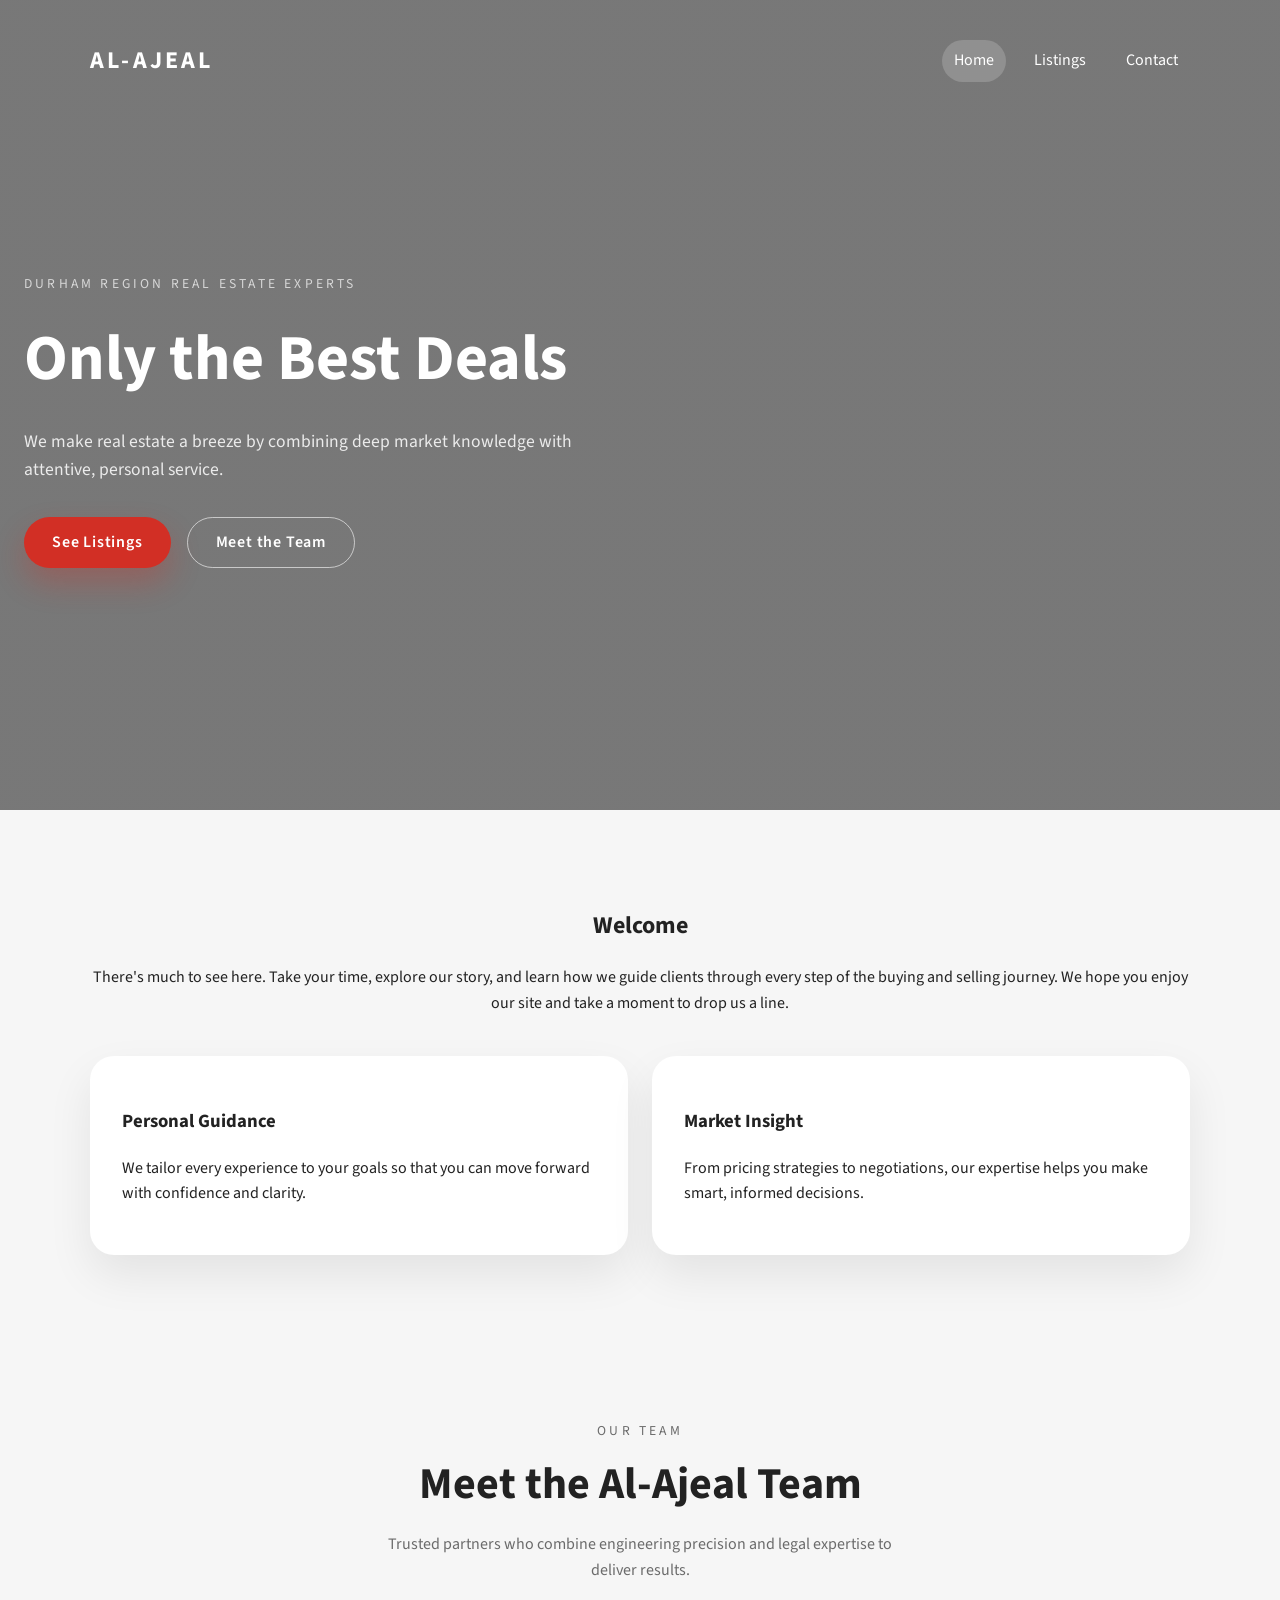
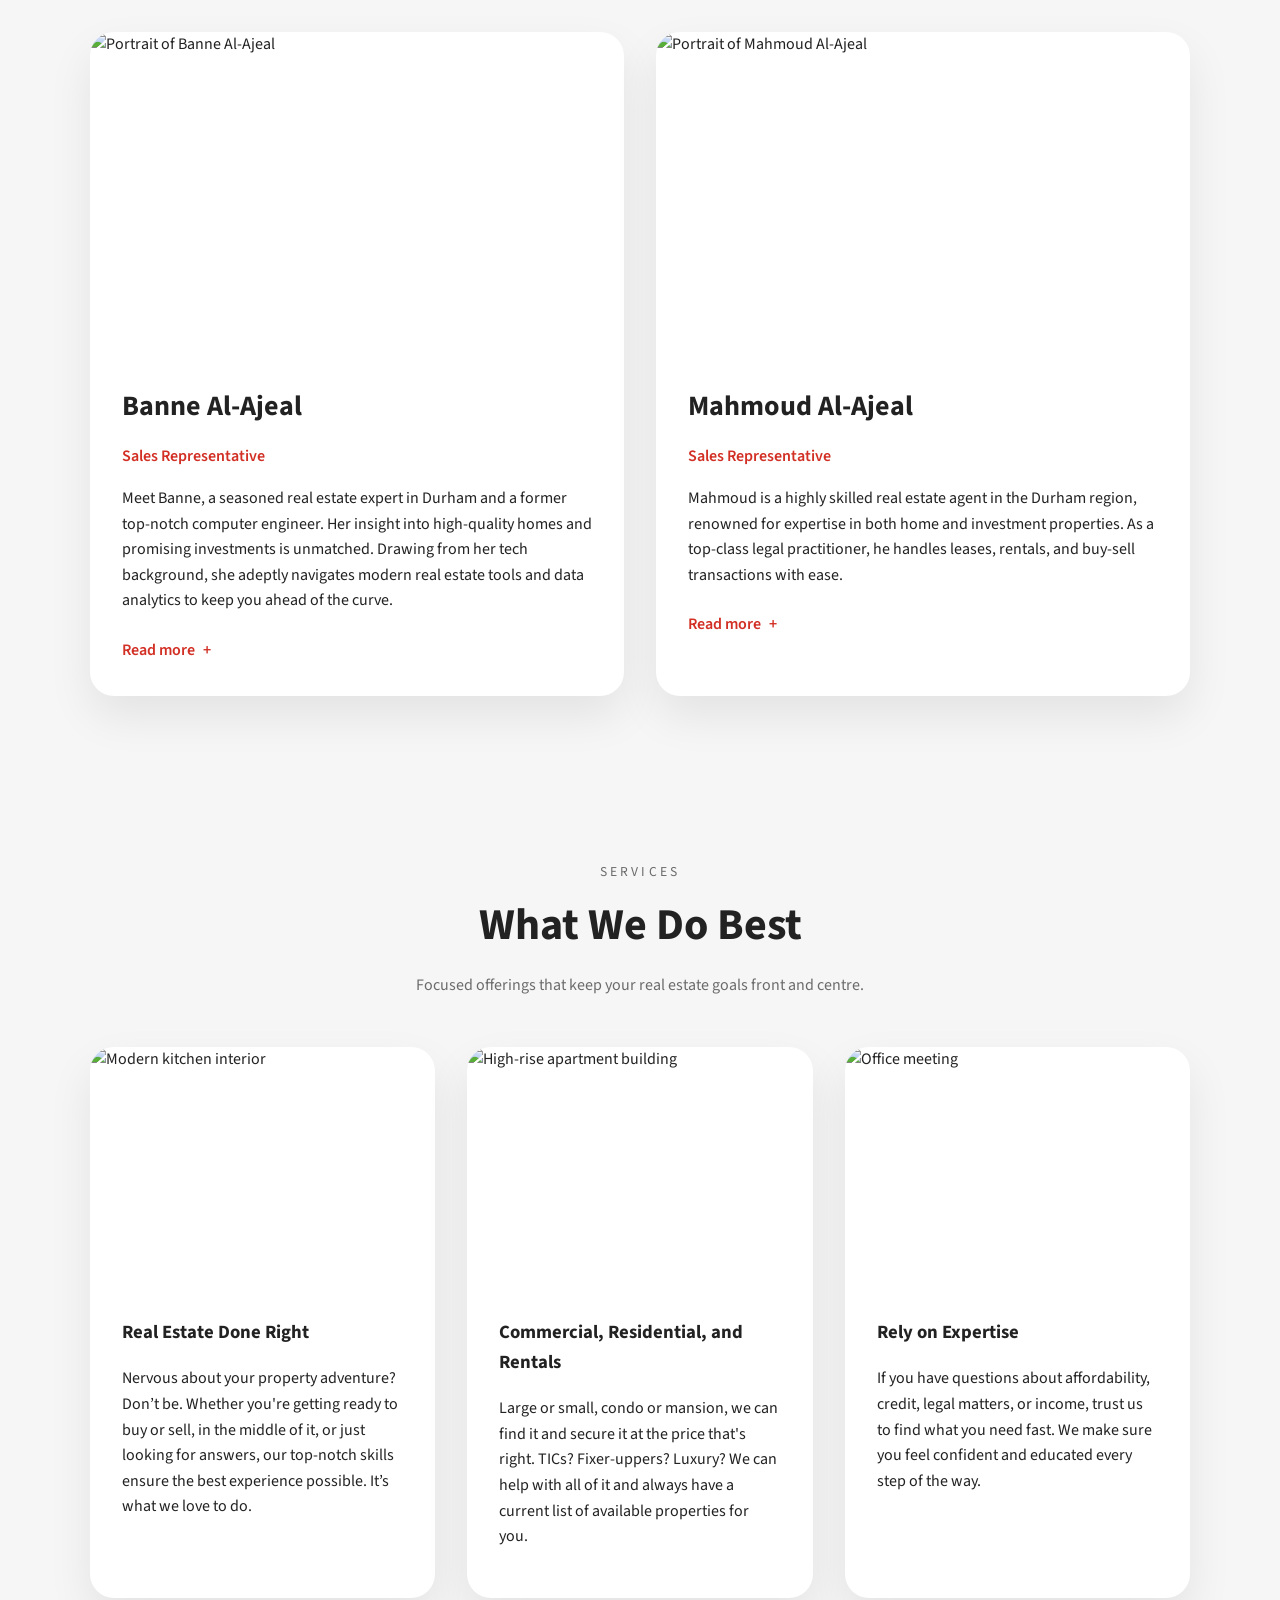
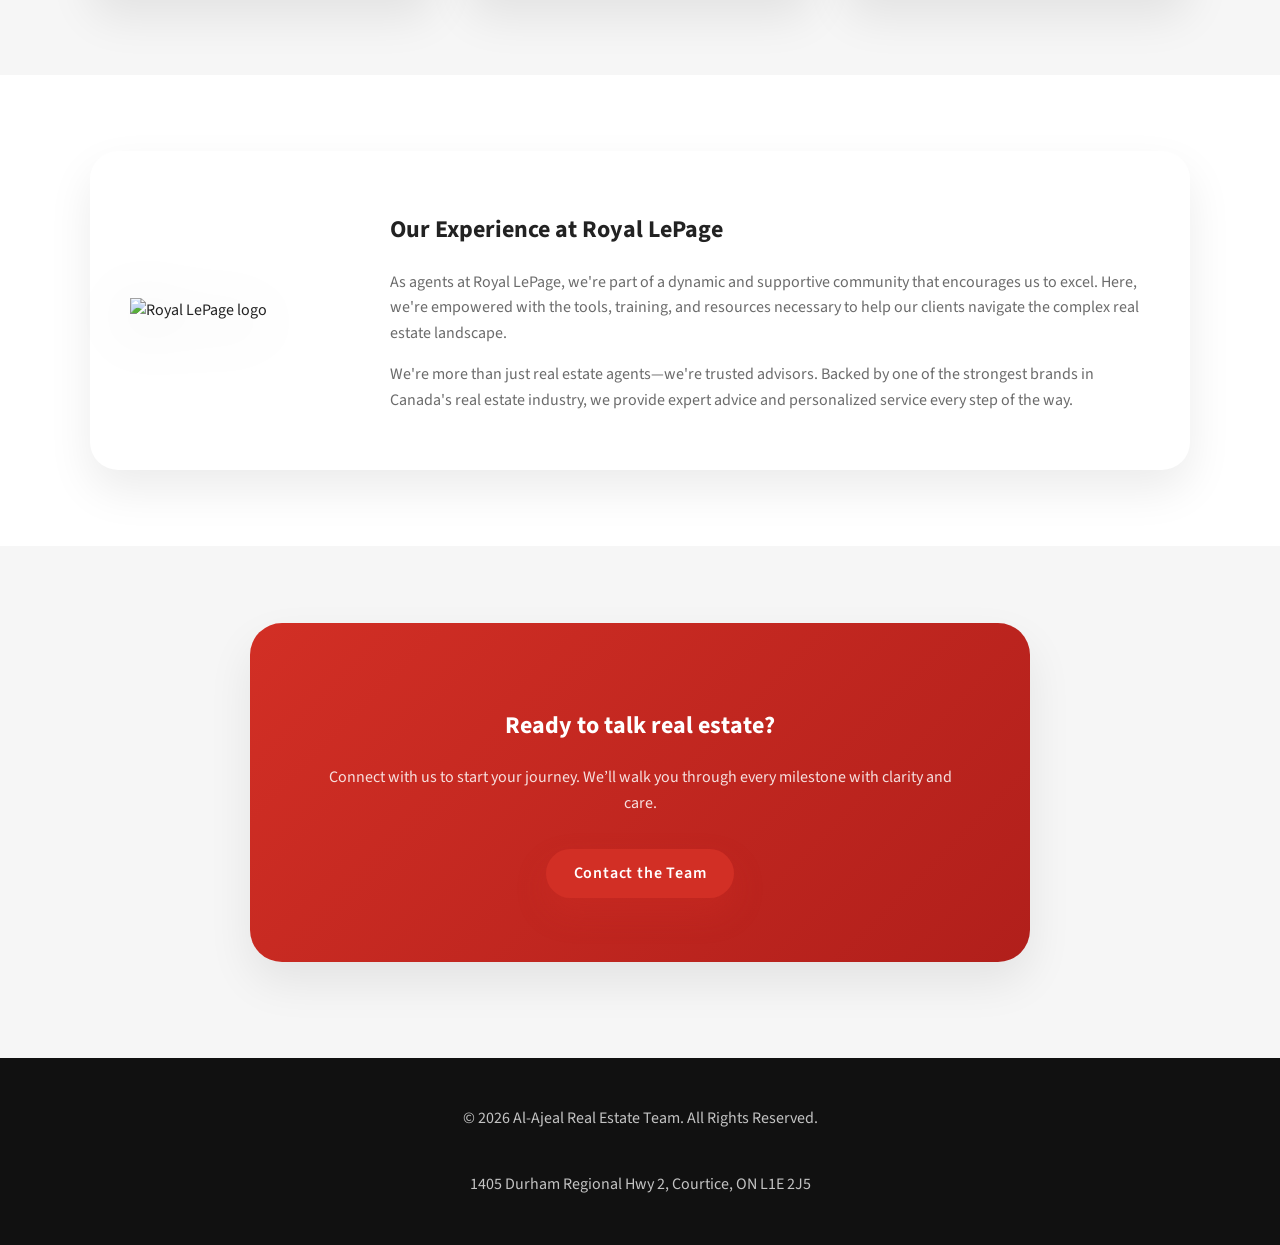
==== index.html @ fb4b9413 "Redesign site with modern responsive layout" ====
<!DOCTYPE html>
<html lang="en">
<head>
    <meta charset="utf-8">
    <title>Al-Ajeal Real Estate Team</title>
    <meta name="viewport" content="width=device-width, initial-scale=1">
    <meta name="description" content="Al-Ajeal Real Estate Team – delivering expert guidance for buyers, sellers, and investors across Durham Region.">
    <link rel="icon" href="dd.png">
    <link rel="preconnect" href="https://fonts.googleapis.com">
    <link rel="preconnect" href="https://fonts.gstatic.com" crossorigin>
    <link href="https://fonts.googleapis.com/css2?family=Raleway:wght@300;600;700&family=Source+Sans+Pro:wght@300;400&display=swap" rel="stylesheet">
    <link rel="stylesheet" href="style.css">
</head>
<body class="home-page">
    <header class="hero">
        <nav class="site-nav" aria-label="Primary">
            <a class="nav-logo" href="index.html">Al-Ajeal</a>
            <button class="nav-toggle" type="button" aria-expanded="false" aria-controls="primary-navigation">
                <span class="nav-toggle-line"></span>
                <span class="nav-toggle-line"></span>
                <span class="nav-toggle-line"></span>
                <span class="sr-only">Toggle navigation</span>
            </button>
            <div class="nav-links" id="primary-navigation">
                <a class="nav-link is-active" href="#welcome">Home</a>
                <a class="nav-link" href="listings.html">Listings</a>
                <a class="nav-link" href="contact.html">Contact</a>
            </div>
        </nav>

        <div class="hero-content reveal">
            <p class="eyebrow">Durham Region Real Estate Experts</p>
            <h1>Only the Best Deals</h1>
            <p class="lead">We make real estate a breeze by combining deep market knowledge with attentive, personal service.</p>
            <div class="hero-actions">
                <a class="btn btn-primary" href="listings.html">See Listings</a>
                <a class="btn btn-outline" href="#team">Meet the Team</a>
            </div>
        </div>
    </header>

    <main>
        <section class="section section-intro" id="welcome">
            <div class="section-content reveal">
                <h2>Welcome</h2>
                <p>There's much to see here. Take your time, explore our story, and learn how we guide clients through every step of the buying and selling journey. We hope you enjoy our site and take a moment to drop us a line.</p>
            </div>
            <div class="section-grid reveal">
                <article class="highlight-card">
                    <h3>Personal Guidance</h3>
                    <p>We tailor every experience to your goals so that you can move forward with confidence and clarity.</p>
                </article>
                <article class="highlight-card">
                    <h3>Market Insight</h3>
                    <p>From pricing strategies to negotiations, our expertise helps you make smart, informed decisions.</p>
                </article>
            </div>
        </section>

        <section class="section section-team" id="team">
            <div class="section-header reveal">
                <p class="eyebrow">Our Team</p>
                <h2>Meet the Al-Ajeal Team</h2>
                <p>Trusted partners who combine engineering precision and legal expertise to deliver results.</p>
            </div>
            <div class="card-grid">
                <article class="agent-card reveal">
                    <img src="b.jpg" alt="Portrait of Banne Al-Ajeal" loading="lazy">
                    <div class="agent-details">
                        <h3>Banne Al-Ajeal</h3>
                        <p class="role">Sales Representative</p>
                        <p>Meet Banne, a seasoned real estate expert in Durham and a former top-notch computer engineer. Her insight into high-quality homes and promising investments is unmatched. Drawing from her tech background, she adeptly navigates modern real estate tools and data analytics to keep you ahead of the curve.</p>
                        <details>
                            <summary>Read more</summary>
                            <p>Whether you're a first-time buyer or experienced investor, rely on Banne's exceptional commitment and attention to detail for a seamless property transaction in Durham.</p>
                        </details>
                    </div>
                </article>

                <article class="agent-card reveal">
                    <img src="IMG_1875.jpeg" alt="Portrait of Mahmoud Al-Ajeal" loading="lazy">
                    <div class="agent-details">
                        <h3>Mahmoud Al-Ajeal</h3>
                        <p class="role">Sales Representative</p>
                        <p>Mahmoud is a highly skilled real estate agent in the Durham region, renowned for expertise in both home and investment properties. As a top-class legal practitioner, he handles leases, rentals, and buy-sell transactions with ease.</p>
                        <details>
                            <summary>Read more</summary>
                            <p>His in-depth knowledge of property laws and dedication to clients make him an invaluable asset. Count on Mahmoud to guide you confidently through every step of your real estate journey.</p>
                        </details>
                    </div>
                </article>
            </div>
        </section>

        <section class="section section-services" id="services">
            <div class="section-header reveal">
                <p class="eyebrow">Services</p>
                <h2>What We Do Best</h2>
                <p>Focused offerings that keep your real estate goals front and centre.</p>
            </div>
            <div class="card-grid service-grid">
                <article class="service-card reveal">
                    <img src="kit.jpg" alt="Modern kitchen interior" loading="lazy">
                    <div class="service-content">
                        <h3>Real Estate Done Right</h3>
                        <p>Nervous about your property adventure? Don’t be. Whether you're getting ready to buy or sell, in the middle of it, or just looking for answers, our top-notch skills ensure the best experience possible. It’s what we love to do.</p>
                    </div>
                </article>
                <article class="service-card reveal">
                    <img src="ap.jpg" alt="High-rise apartment building" loading="lazy">
                    <div class="service-content">
                        <h3>Commercial, Residential, and Rentals</h3>
                        <p>Large or small, condo or mansion, we can find it and secure it at the price that's right. TICs? Fixer-uppers? Luxury? We can help with all of it and always have a current list of available properties for you.</p>
                    </div>
                </article>
                <article class="service-card reveal">
                    <img src="of.jpg" alt="Office meeting" loading="lazy">
                    <div class="service-content">
                        <h3>Rely on Expertise</h3>
                        <p>If you have questions about affordability, credit, legal matters, or income, trust us to find what you need fast. We make sure you feel confident and educated every step of the way.</p>
                    </div>
                </article>
            </div>
        </section>

        <section class="section section-royal">
            <div class="royal-wrapper reveal">
                <img src="rl.png" alt="Royal LePage logo" class="royal-logo" loading="lazy">
                <div class="royal-copy">
                    <h2>Our Experience at Royal LePage</h2>
                    <p>As agents at Royal LePage, we're part of a dynamic and supportive community that encourages us to excel. Here, we're empowered with the tools, training, and resources necessary to help our clients navigate the complex real estate landscape.</p>
                    <p>We're more than just real estate agents—we're trusted advisors. Backed by one of the strongest brands in Canada's real estate industry, we provide expert advice and personalized service every step of the way.</p>
                </div>
            </div>
        </section>

        <section class="section section-cta">
            <div class="cta-card reveal">
                <h2>Ready to talk real estate?</h2>
                <p>Connect with us to start your journey. We’ll walk you through every milestone with clarity and care.</p>
                <a class="btn btn-primary" href="contact.html">Contact the Team</a>
            </div>
        </section>
    </main>

    <footer class="site-footer">
        <div class="footer-content">
            <p>&copy; <span id="year"></span> Al-Ajeal Real Estate Team. All Rights Reserved.</p>
            <p>1405 Durham Regional Hwy 2, Courtice, ON L1E 2J5</p>
        </div>
    </footer>

    <script>
        const navToggle = document.querySelector('.nav-toggle');
        const navLinks = document.querySelector('.nav-links');

        navToggle.addEventListener('click', () => {
            const expanded = navToggle.getAttribute('aria-expanded') === 'true' || false;
            navToggle.setAttribute('aria-expanded', !expanded);
            navLinks.classList.toggle('is-open');
        });

        const observer = new IntersectionObserver((entries) => {
            entries.forEach(entry => {
                if (entry.isIntersecting) {
                    entry.target.classList.add('reveal-visible');
                    observer.unobserve(entry.target);
                }
            });
        }, { threshold: 0.2 });

        document.querySelectorAll('.reveal').forEach((el) => observer.observe(el));

        document.getElementById('year').textContent = new Date().getFullYear();
    </script>
</body>
</html>
---- style.css ----
:root {
    --primary: #d22f25;
    --primary-dark: #b11f1b;
    --background: #f6f6f6;
    --surface: #ffffff;
    --text: #222222;
    --muted: #6b6b6b;
    --max-width: 1100px;
    --shadow-soft: 0 20px 45px rgba(0, 0, 0, 0.08);
}

* {
    box-sizing: border-box;
}

html {
    scroll-behavior: smooth;
}

body {
    margin: 0;
    font-family: 'Source Sans Pro', 'Raleway', sans-serif;
    color: var(--text);
    background: var(--background);
    line-height: 1.6;
}

img {
    max-width: 100%;
    display: block;
}

a {
    color: inherit;
    text-decoration: none;
}

a:focus-visible,
button:focus-visible {
    outline: 2px solid var(--primary);
    outline-offset: 4px;
}

.sr-only {
    position: absolute;
    width: 1px;
    height: 1px;
    padding: 0;
    margin: -1px;
    overflow: hidden;
    clip: rect(0, 0, 0, 0);
    white-space: nowrap;
    border: 0;
}

.hero {
    position: relative;
    min-height: 90vh;
    padding: 2.5rem 1.5rem 6rem;
    background: linear-gradient(rgba(16, 16, 16, 0.55), rgba(16, 16, 16, 0.55)), url('ven1.png') center/cover no-repeat;
    color: #ffffff;
    display: flex;
    flex-direction: column;
}

.site-nav {
    display: flex;
    align-items: center;
    justify-content: space-between;
    max-width: var(--max-width);
    width: 100%;
    margin: 0 auto 4rem;
    position: relative;
    z-index: 2;
}

.nav-logo {
    font-size: 1.5rem;
    font-weight: 700;
    letter-spacing: 0.2rem;
    text-transform: uppercase;
}

.nav-links {
    display: flex;
    gap: 1rem;
    align-items: center;
}

.nav-link {
    position: relative;
    padding: 0.5rem 0.75rem;
    border-radius: 999px;
    transition: color 0.3s ease, background-color 0.3s ease, transform 0.3s ease;
}

.nav-link:hover,
.nav-link:focus-visible {
    color: #ffffff;
    transform: translateY(-2px);
}

.nav-link.is-active,
.nav-link:active {
    background: rgba(255, 255, 255, 0.18);
    color: #ffffff;
}

.nav-toggle {
    display: none;
    flex-direction: column;
    justify-content: center;
    align-items: center;
    width: 44px;
    height: 44px;
    border-radius: 50%;
    background: rgba(255, 255, 255, 0.12);
    border: none;
    cursor: pointer;
    transition: background 0.3s ease;
}

.nav-toggle:hover {
    background: rgba(255, 255, 255, 0.2);
}

.nav-toggle-line {
    width: 18px;
    height: 2px;
    background: #ffffff;
    margin: 3px 0;
    transition: transform 0.3s ease, opacity 0.3s ease;
}

.hero-content {
    max-width: 600px;
    margin: auto 0;
    padding-bottom: 2rem;
}

.eyebrow {
    font-size: 0.85rem;
    letter-spacing: 0.2rem;
    text-transform: uppercase;
    color: rgba(255, 255, 255, 0.7);
}

.hero h1 {
    font-size: clamp(2.8rem, 6vw, 4rem);
    margin: 0.75rem 0;
    font-weight: 700;
}

.lead {
    font-size: 1.1rem;
    color: rgba(255, 255, 255, 0.85);
    margin-bottom: 2rem;
}

.hero-actions {
    display: flex;
    flex-wrap: wrap;
    gap: 1rem;
}

.btn {
    display: inline-flex;
    align-items: center;
    justify-content: center;
    padding: 0.75rem 1.75rem;
    border-radius: 999px;
    font-weight: 600;
    letter-spacing: 0.05rem;
    transition: transform 0.3s ease, box-shadow 0.3s ease, background 0.3s ease, color 0.3s ease;
}

.btn-primary {
    background: var(--primary);
    color: #ffffff;
    box-shadow: 0 15px 30px rgba(210, 47, 37, 0.3);
}

.btn-primary:hover,
.btn-primary:focus-visible {
    background: var(--primary-dark);
    transform: translateY(-2px);
}

.btn-outline {
    background: transparent;
    color: #ffffff;
    border: 1px solid rgba(255, 255, 255, 0.6);
}

.btn-outline:hover,
.btn-outline:focus-visible {
    background: rgba(255, 255, 255, 0.15);
}

main {
    position: relative;
    z-index: 2;
}

.section {
    padding: clamp(3rem, 6vw, 5rem) 1.5rem;
}

.section > * {
    max-width: var(--max-width);
    margin: 0 auto;
}

.section-header {
    text-align: center;
    margin-bottom: 3rem;
}

.section-header h2 {
    font-size: clamp(2rem, 4vw, 2.75rem);
    margin: 0.5rem 0 0;
}

.section-header p {
    color: var(--muted);
    max-width: 550px;
    margin: 0.75rem auto 0;
}

.section-content {
    text-align: center;
    margin-bottom: 2.5rem;
}

.section-grid {
    display: grid;
    gap: 1.5rem;
    max-width: var(--max-width);
}

.highlight-card {
    padding: 2rem;
    background: var(--surface);
    border-radius: 1.5rem;
    box-shadow: var(--shadow-soft);
    transition: transform 0.5s ease, box-shadow 0.5s ease;
}

.highlight-card:hover {
    transform: translateY(-6px);
    box-shadow: 0 25px 55px rgba(0, 0, 0, 0.12);
}

.card-grid {
    display: grid;
    gap: 2rem;
    max-width: var(--max-width);
}

.agent-card,
.service-card {
    background: var(--surface);
    border-radius: 1.5rem;
    overflow: hidden;
    box-shadow: var(--shadow-soft);
    transition: transform 0.5s ease, box-shadow 0.5s ease;
    display: flex;
    flex-direction: column;
}

.agent-card:hover,
.service-card:hover {
    transform: translateY(-8px);
    box-shadow: 0 30px 60px rgba(0, 0, 0, 0.14);
}

.agent-card img {
    width: 100%;
    height: 320px;
    object-fit: cover;
}

.agent-details {
    padding: 2rem;
}

.agent-details h3 {
    margin: 0 0 0.25rem;
    font-size: 1.75rem;
}

.role {
    color: var(--primary);
    font-weight: 600;
    margin-bottom: 1rem;
}

.agent-details details {
    margin-top: 1.5rem;
}

.agent-details summary {
    cursor: pointer;
    font-weight: 600;
    color: var(--primary);
    list-style: none;
    position: relative;
}

.agent-details summary::after {
    content: '+';
    margin-left: 0.5rem;
    transition: transform 0.3s ease;
}

.agent-details details[open] summary::after {
    transform: rotate(45deg);
}

.agent-details details p {
    margin-top: 1rem;
    color: var(--muted);
}

.service-card img {
    width: 100%;
    height: 220px;
    object-fit: cover;
}

.service-content {
    padding: 2rem;
}

.section-royal {
    background: #ffffff;
}

.royal-wrapper {
    display: grid;
    grid-template-columns: minmax(160px, 220px) 1fr;
    align-items: center;
    gap: 2.5rem;
    padding: 2.5rem;
    background: var(--surface);
    border-radius: 1.75rem;
    box-shadow: var(--shadow-soft);
}

.royal-logo {
    width: 100%;
    filter: drop-shadow(0 10px 30px rgba(0, 0, 0, 0.2));
}

.royal-copy p {
    color: var(--muted);
}

.section-cta {
    padding-bottom: clamp(4rem, 8vw, 6rem);
}

.cta-card {
    background: linear-gradient(135deg, var(--primary), var(--primary-dark));
    color: #ffffff;
    padding: clamp(3rem, 6vw, 4rem);
    border-radius: 2rem;
    text-align: center;
    box-shadow: var(--shadow-soft);
    max-width: 780px;
}

.cta-card p {
    margin-bottom: 2rem;
    color: rgba(255, 255, 255, 0.85);
}

.site-footer {
    background: #111111;
    color: rgba(255, 255, 255, 0.75);
    padding: 2rem 1.5rem;
    text-align: center;
}

.footer-content {
    max-width: var(--max-width);
    margin: 0 auto;
    display: grid;
    gap: 0.5rem;
}

.reveal {
    opacity: 0;
    transform: translateY(40px);
    transition: opacity 0.8s ease, transform 0.8s ease;
}

.reveal-visible {
    opacity: 1;
    transform: translateY(0);
}

@media (max-width: 900px) {
    .site-nav {
        margin-bottom: 2.5rem;
    }

    .nav-toggle {
        display: flex;
    }

    .nav-links {
        position: absolute;
        top: calc(100% + 1rem);
        right: 0;
        flex-direction: column;
        background: rgba(0, 0, 0, 0.85);
        padding: 1.5rem;
        border-radius: 1.25rem;
        box-shadow: 0 20px 40px rgba(0, 0, 0, 0.25);
        opacity: 0;
        pointer-events: none;
        transform: translateY(-10px);
        transition: opacity 0.3s ease, transform 0.3s ease;
    }

    .nav-links.is-open {
        opacity: 1;
        pointer-events: auto;
        transform: translateY(0);
    }

    .nav-link {
        width: 100%;
        text-align: center;
        padding: 0.75rem 1.5rem;
    }

    .card-grid {
        grid-template-columns: 1fr;
    }

    .section-grid {
        grid-template-columns: 1fr;
    }

    .royal-wrapper {
        grid-template-columns: 1fr;
        text-align: center;
    }

    .royal-logo {
        margin: 0 auto;
    }
}

@media (min-width: 901px) {
    .card-grid {
        grid-template-columns: repeat(2, minmax(0, 1fr));
    }

    .service-grid {
        grid-template-columns: repeat(3, minmax(0, 1fr));
    }

    .section-grid {
        grid-template-columns: repeat(2, minmax(0, 1fr));
    }
}

@media (prefers-reduced-motion: reduce) {
    *,
    *::before,
    *::after {
        animation-duration: 0.01ms !important;
        animation-iteration-count: 1 !important;
        transition-duration: 0.01ms !important;
        scroll-behavior: auto !important;
    }
}

/* Contact Page */
body.contact-page .hero,
body.listings-page .hero {
    min-height: 60vh;
    padding-bottom: 4rem;
}

body.contact-page main,
body.listings-page main {
    padding-top: 2rem;
}

.contact-layout {
    display: grid;
    gap: 2rem;
    max-width: var(--max-width);
}

.contact-cards {
    display: grid;
    gap: 1.5rem;
}

.contact-card {
    background: var(--surface);
    padding: 2rem;
    border-radius: 1.5rem;
    box-shadow: var(--shadow-soft);
    transition: transform 0.5s ease, box-shadow 0.5s ease;
}

.contact-card:hover {
    transform: translateY(-6px);
    box-shadow: 0 25px 55px rgba(0, 0, 0, 0.12);
}

.contact-card h3 {
    margin-top: 0;
    margin-bottom: 0.5rem;
}

.contact-card a {
    color: var(--primary);
    font-weight: 600;
}

.contact-card a:hover {
    text-decoration: underline;
}

.office-card {
    border: 1px solid rgba(0, 0, 0, 0.05);
}

.map-wrapper {
    border-radius: 1.5rem;
    overflow: hidden;
    box-shadow: var(--shadow-soft);
}

#map {
    width: 100%;
    height: 360px;
}

.contact-form {
    background: var(--surface);
    padding: 2rem;
    border-radius: 1.5rem;
    box-shadow: var(--shadow-soft);
    display: grid;
    gap: 1rem;
}

.contact-form h3 {
    margin: 0;
}

.contact-form label {
    font-weight: 600;
}

.contact-form input,
.contact-form textarea {
    width: 100%;
    padding: 0.85rem 1rem;
    border-radius: 0.85rem;
    border: 1px solid rgba(0, 0, 0, 0.12);
    font: inherit;
    transition: border 0.3s ease, box-shadow 0.3s ease;
}

.contact-form input:focus,
.contact-form textarea:focus {
    border-color: var(--primary);
    box-shadow: 0 0 0 4px rgba(210, 47, 37, 0.12);
    outline: none;
}

.contact-form textarea {
    min-height: 140px;
    resize: vertical;
}

.form-status {
    font-size: 0.95rem;
    color: var(--muted);
    min-height: 1.25rem;
}

.form-status.is-success {
    color: #1f7a3d;
}

.form-status.is-error {
    color: var(--primary-dark);
}

.listings-placeholder {
    max-width: 680px;
    margin: 0 auto;
    text-align: center;
    background: var(--surface);
    padding: 3rem;
    border-radius: 1.75rem;
    box-shadow: var(--shadow-soft);
}

.listings-placeholder p {
    color: var(--muted);
}

@media (min-width: 820px) {
    .contact-layout {
        grid-template-columns: 1.1fr 0.9fr;
    }

    .contact-cards {
        grid-template-columns: repeat(2, minmax(0, 1fr));
    }

    .contact-form {
        grid-column: 1 / -1;
    }
}
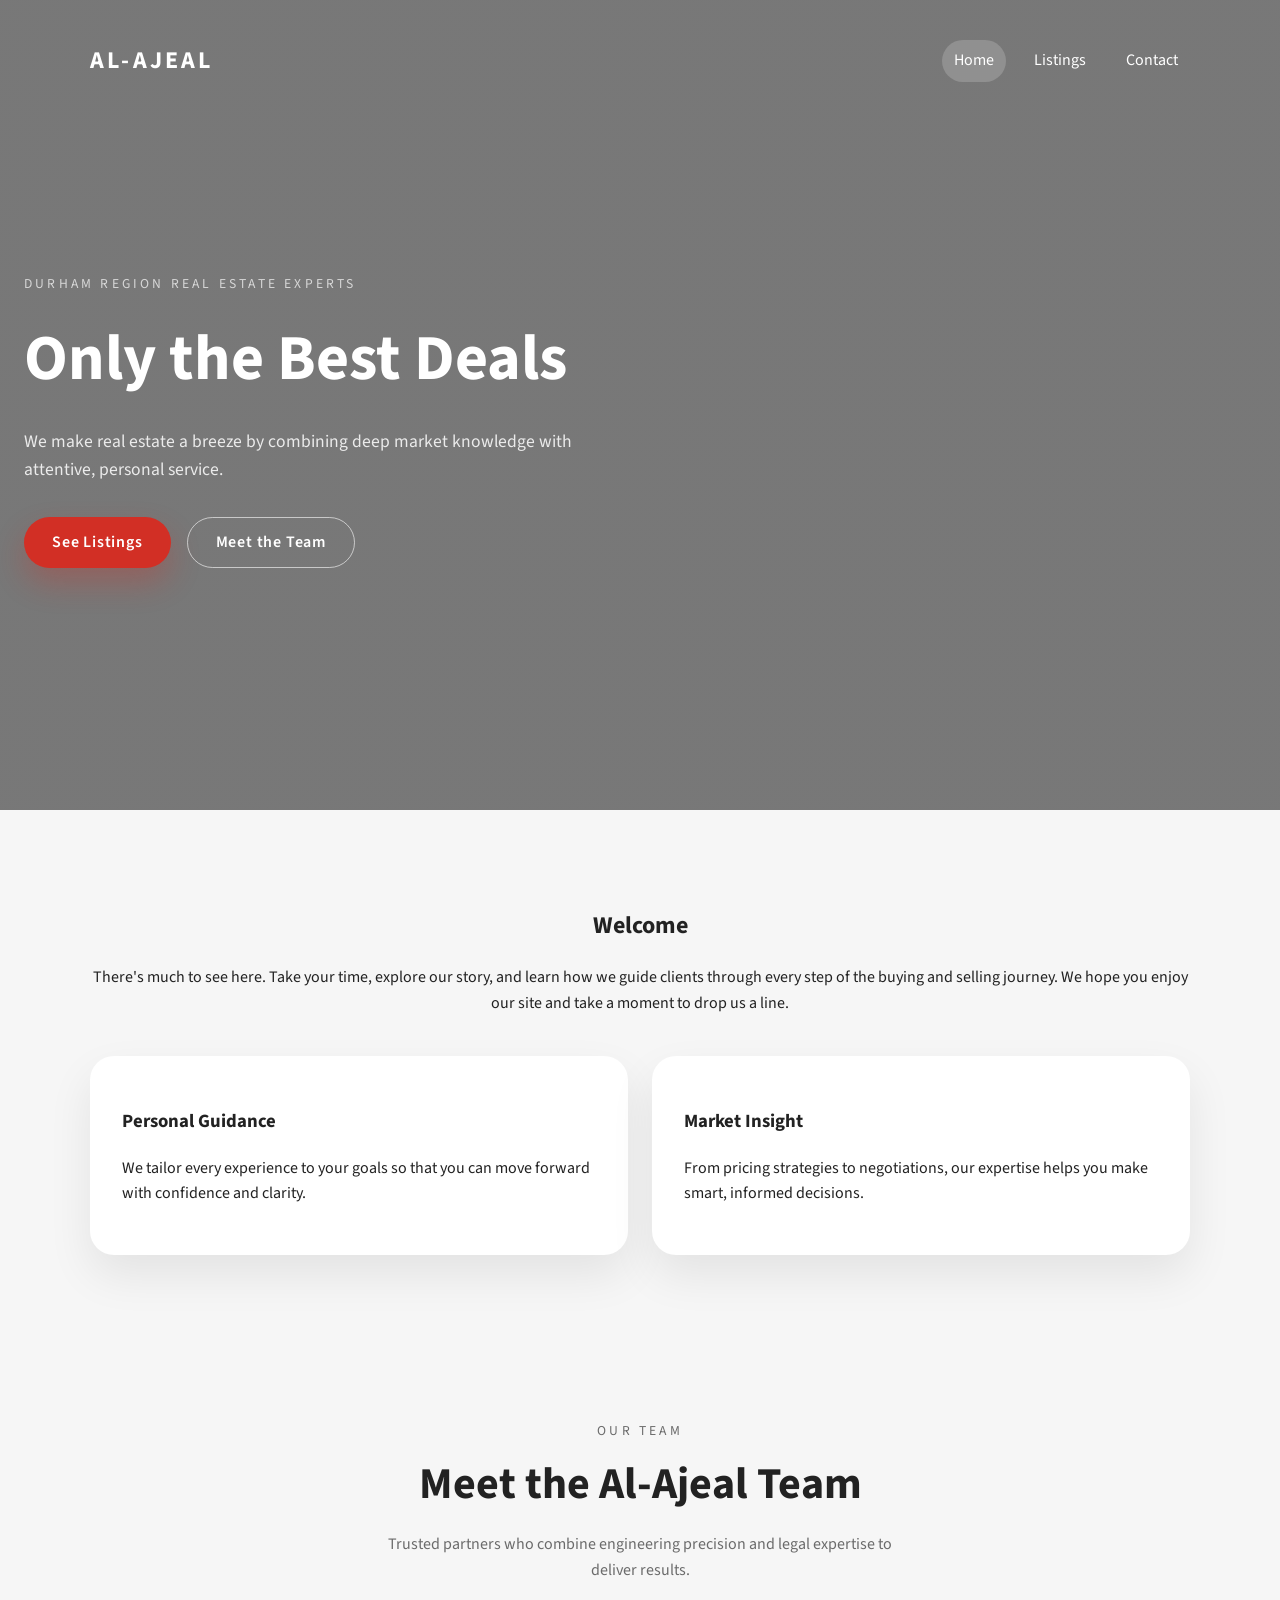
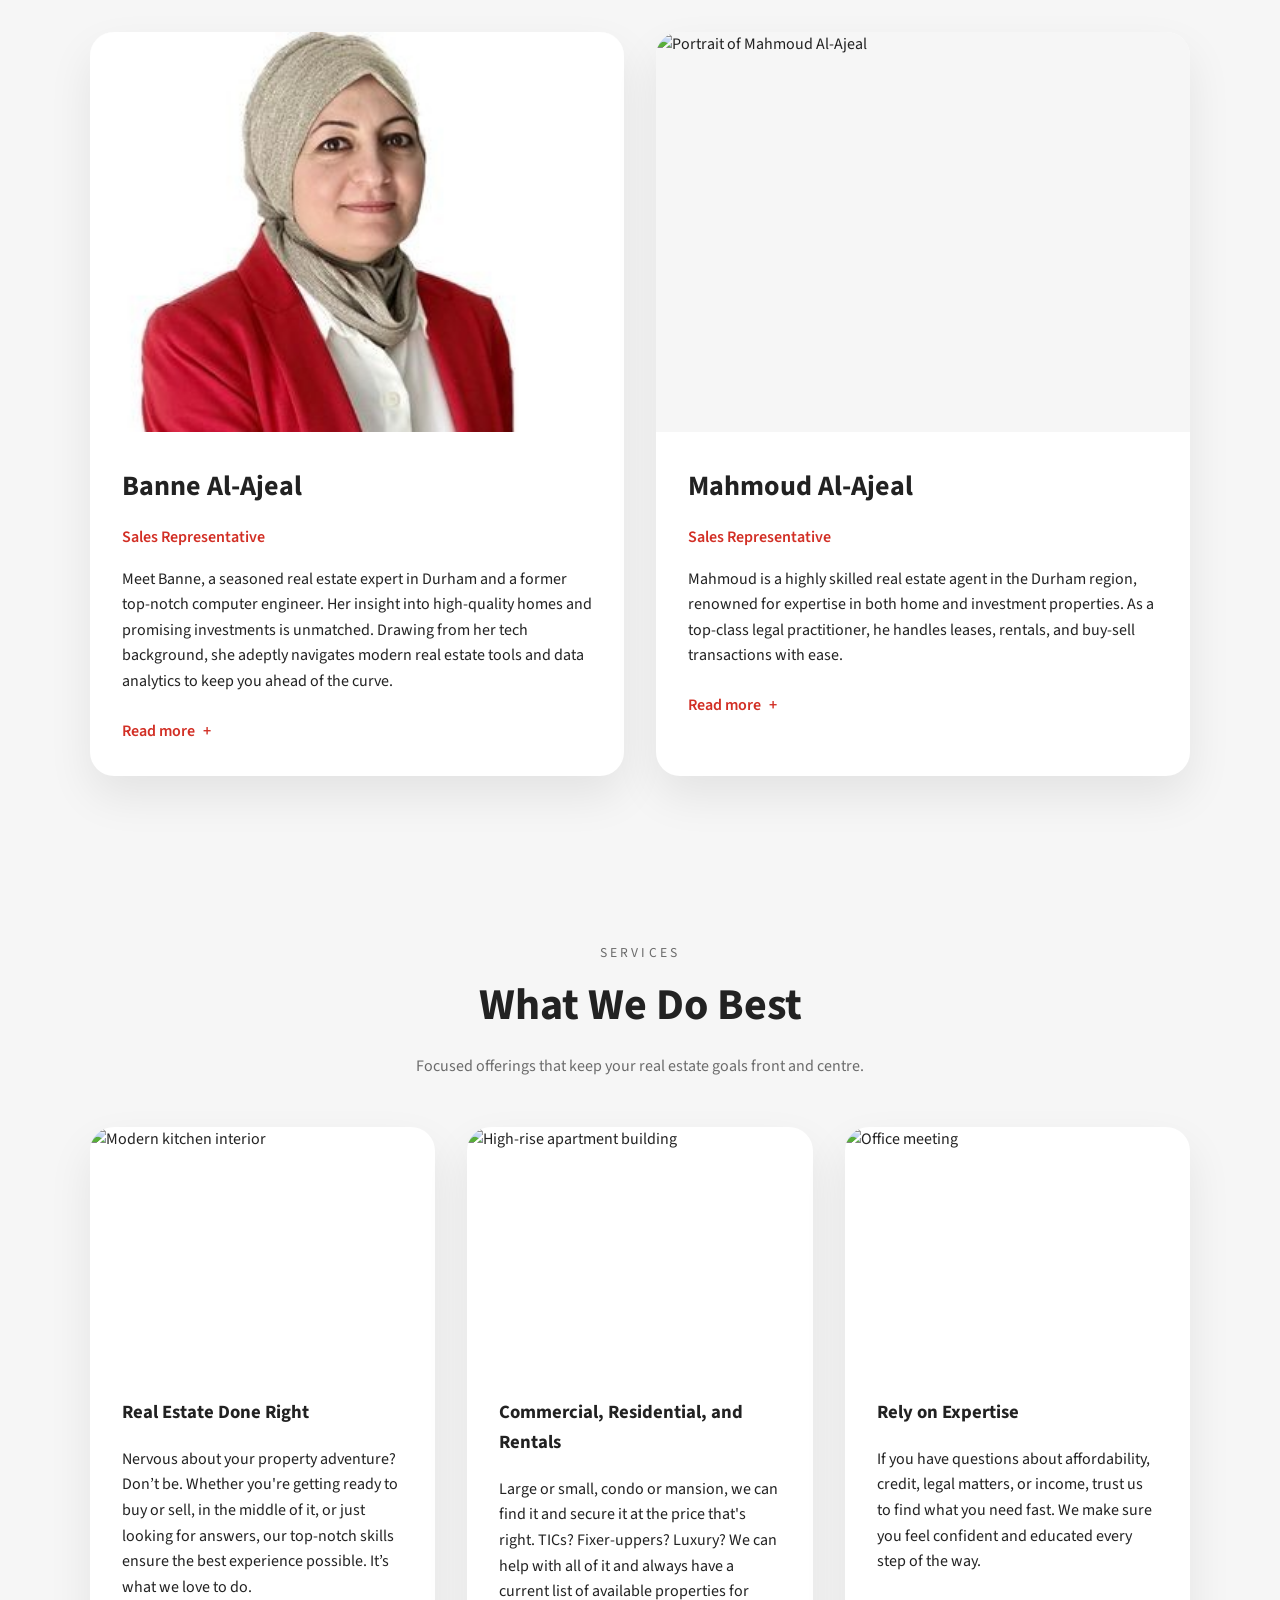
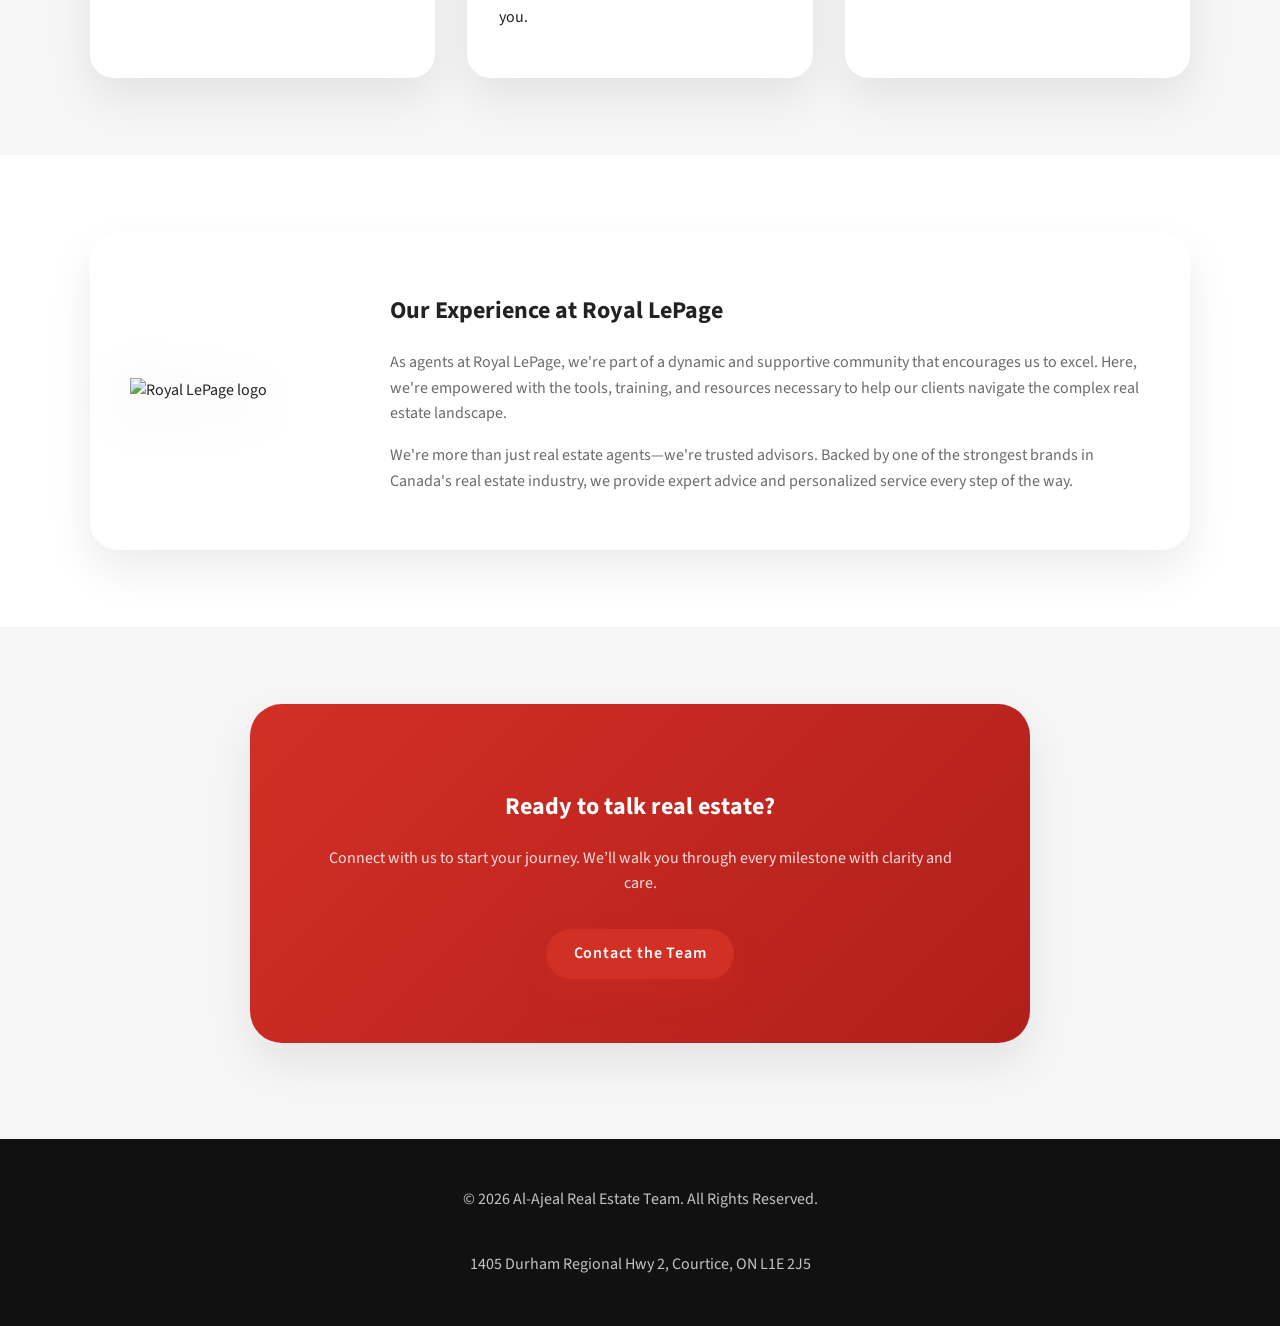
==== commit fbf01a73: "Add files via upload" ====
--- a/index.html
+++ b/index.html
@@ -10,6 +10,28 @@
     <link rel="preconnect" href="https://fonts.gstatic.com" crossorigin>
     <link href="https://fonts.googleapis.com/css2?family=Raleway:wght@300;600;700&family=Source+Sans+Pro:wght@300;400&display=swap" rel="stylesheet">
     <link rel="stylesheet" href="style.css">
+
+    <style>
+      /* --- Agent images: consistent, clean framing --- */
+      .agent-card img{
+        display:block;
+        width:100%;
+        aspect-ratio: 4 / 3;   /* uniform window so cards line up */
+        height:auto;
+        object-fit: cover;     /* fills the frame without letterboxing */
+        object-position:center;/* default center (can override inline per image) */
+        border-top-left-radius:14px;
+        border-top-right-radius:14px;
+        background:#f6f6f6;
+      }
+      /* keep card content snug to image */
+      .agent-card .agent-details{ margin-top:0; }
+
+      /* Responsive tweak */
+      @media (max-width: 768px){
+        .agent-card img{ aspect-ratio: 16 / 10; }
+      }
+    </style>
 </head>
 <body class="home-page">
     <header class="hero">
@@ -65,7 +87,8 @@
             </div>
             <div class="card-grid">
                 <article class="agent-card reveal">
-                    <img src="b.jpg" alt="Portrait of Banne Al-Ajeal" loading="lazy">
+                    <!-- Nudge the crop slightly down so the head isn't high-cropped -->
+                    <img src="b.jpg" alt="Portrait of Banne Al-Ajeal" loading="lazy" style="object-position:50% 42%;">
                     <div class="agent-details">
                         <h3>Banne Al-Ajeal</h3>
                         <p class="role">Sales Representative</p>
@@ -78,7 +101,8 @@
                 </article>
 
                 <article class="agent-card reveal">
-                    <img src="IMG_1875.jpeg" alt="Portrait of Mahmoud Al-Ajeal" loading="lazy">
+                    <!-- Slightly higher crop to center face in the frame -->
+                    <img src="IMG_1875.jpeg" alt="Portrait of Mahmoud Al-Ajeal" loading="lazy" style="object-position:50% 38%;">
                     <div class="agent-details">
                         <h3>Mahmoud Al-Ajeal</h3>
                         <p class="role">Sales Representative</p>
@@ -151,27 +175,36 @@
     </footer>
 
     <script>
+        document.body.classList.add('js');
+
         const navToggle = document.querySelector('.nav-toggle');
         const navLinks = document.querySelector('.nav-links');
 
-        navToggle.addEventListener('click', () => {
-            const expanded = navToggle.getAttribute('aria-expanded') === 'true' || false;
-            navToggle.setAttribute('aria-expanded', !expanded);
-            navLinks.classList.toggle('is-open');
-        });
-
-        const observer = new IntersectionObserver((entries) => {
-            entries.forEach(entry => {
-                if (entry.isIntersecting) {
-                    entry.target.classList.add('reveal-visible');
-                    observer.unobserve(entry.target);
-                }
+        if (navToggle && navLinks) {
+            navToggle.addEventListener('click', () => {
+                const expanded = navToggle.getAttribute('aria-expanded') === 'true';
+                navToggle.setAttribute('aria-expanded', String(!expanded));
+                navLinks.classList.toggle('is-open');
             });
-        }, { threshold: 0.2 });
-
-        document.querySelectorAll('.reveal').forEach((el) => observer.observe(el));
-
-        document.getElementById('year').textContent = new Date().getFullYear();
+        }
+
+        const revealElements = document.querySelectorAll('.reveal');
+        if ('IntersectionObserver' in window) {
+            const observer = new IntersectionObserver((entries, obs) => {
+                entries.forEach(entry => {
+                    if (entry.isIntersecting) {
+                        entry.target.classList.add('reveal-visible');
+                        obs.unobserve(entry.target);
+                    }
+                });
+            }, { threshold: 0.2 });
+            revealElements.forEach((el) => observer.observe(el));
+        } else {
+            revealElements.forEach((el) => el.classList.add('reveal-visible'));
+        }
+
+        const year = document.getElementById('year');
+        if (year) year.textContent = new Date().getFullYear();
     </script>
 </body>
 </html>
--- a/style.css
+++ b/style.css
@@ -389,13 +389,13 @@
     gap: 0.5rem;
 }
 
-.reveal {
+.js .reveal {
     opacity: 0;
     transform: translateY(40px);
     transition: opacity 0.8s ease, transform 0.8s ease;
 }
 
-.reveal-visible {
+.js .reveal-visible {
     opacity: 1;
     transform: translateY(0);
 }
@@ -493,13 +493,20 @@
 
 .contact-layout {
     display: grid;
-    gap: 2rem;
+    gap: clamp(2rem, 5vw, 3rem);
     max-width: var(--max-width);
+    margin: 0 auto;
+    width: 100%;
+}
+
+.contact-details {
+    display: grid;
+    gap: clamp(3rem, 5vw, 4rem);
 }
 
 .contact-cards {
     display: grid;
-    gap: 1.5rem;
+    gap: clamp(1.5rem, 3vw, 2rem);
 }
 
 .contact-card {
@@ -533,24 +540,34 @@
     border: 1px solid rgba(0, 0, 0, 0.05);
 }
 
-.map-wrapper {
+.map-card {
     border-radius: 1.5rem;
     overflow: hidden;
     box-shadow: var(--shadow-soft);
+    background: var(--surface);
 }
 
 #map {
     width: 100%;
-    height: 360px;
+    min-height: 420px;
+}
+
+#map.map-fallback {
+    display: grid;
+    place-items: center;
+    text-align: center;
+    padding: 2.5rem;
+    color: var(--muted);
+    font-weight: 600;
 }
 
 .contact-form {
     background: var(--surface);
-    padding: 2rem;
+    padding: clamp(2rem, 4vw, 2.5rem);
     border-radius: 1.5rem;
     box-shadow: var(--shadow-soft);
     display: grid;
-    gap: 1rem;
+    gap: clamp(1rem, 2.5vw, 1.5rem);
 }
 
 .contact-form h3 {
@@ -616,8 +633,12 @@
         grid-template-columns: 1.1fr 0.9fr;
     }
 
+    .contact-details {
+        align-content: start;
+    }
+
     .contact-cards {
-        grid-template-columns: repeat(2, minmax(0, 1fr));
+        grid-template-columns: repeat(auto-fit, minmax(220px, 1fr));
     }
 
     .contact-form {
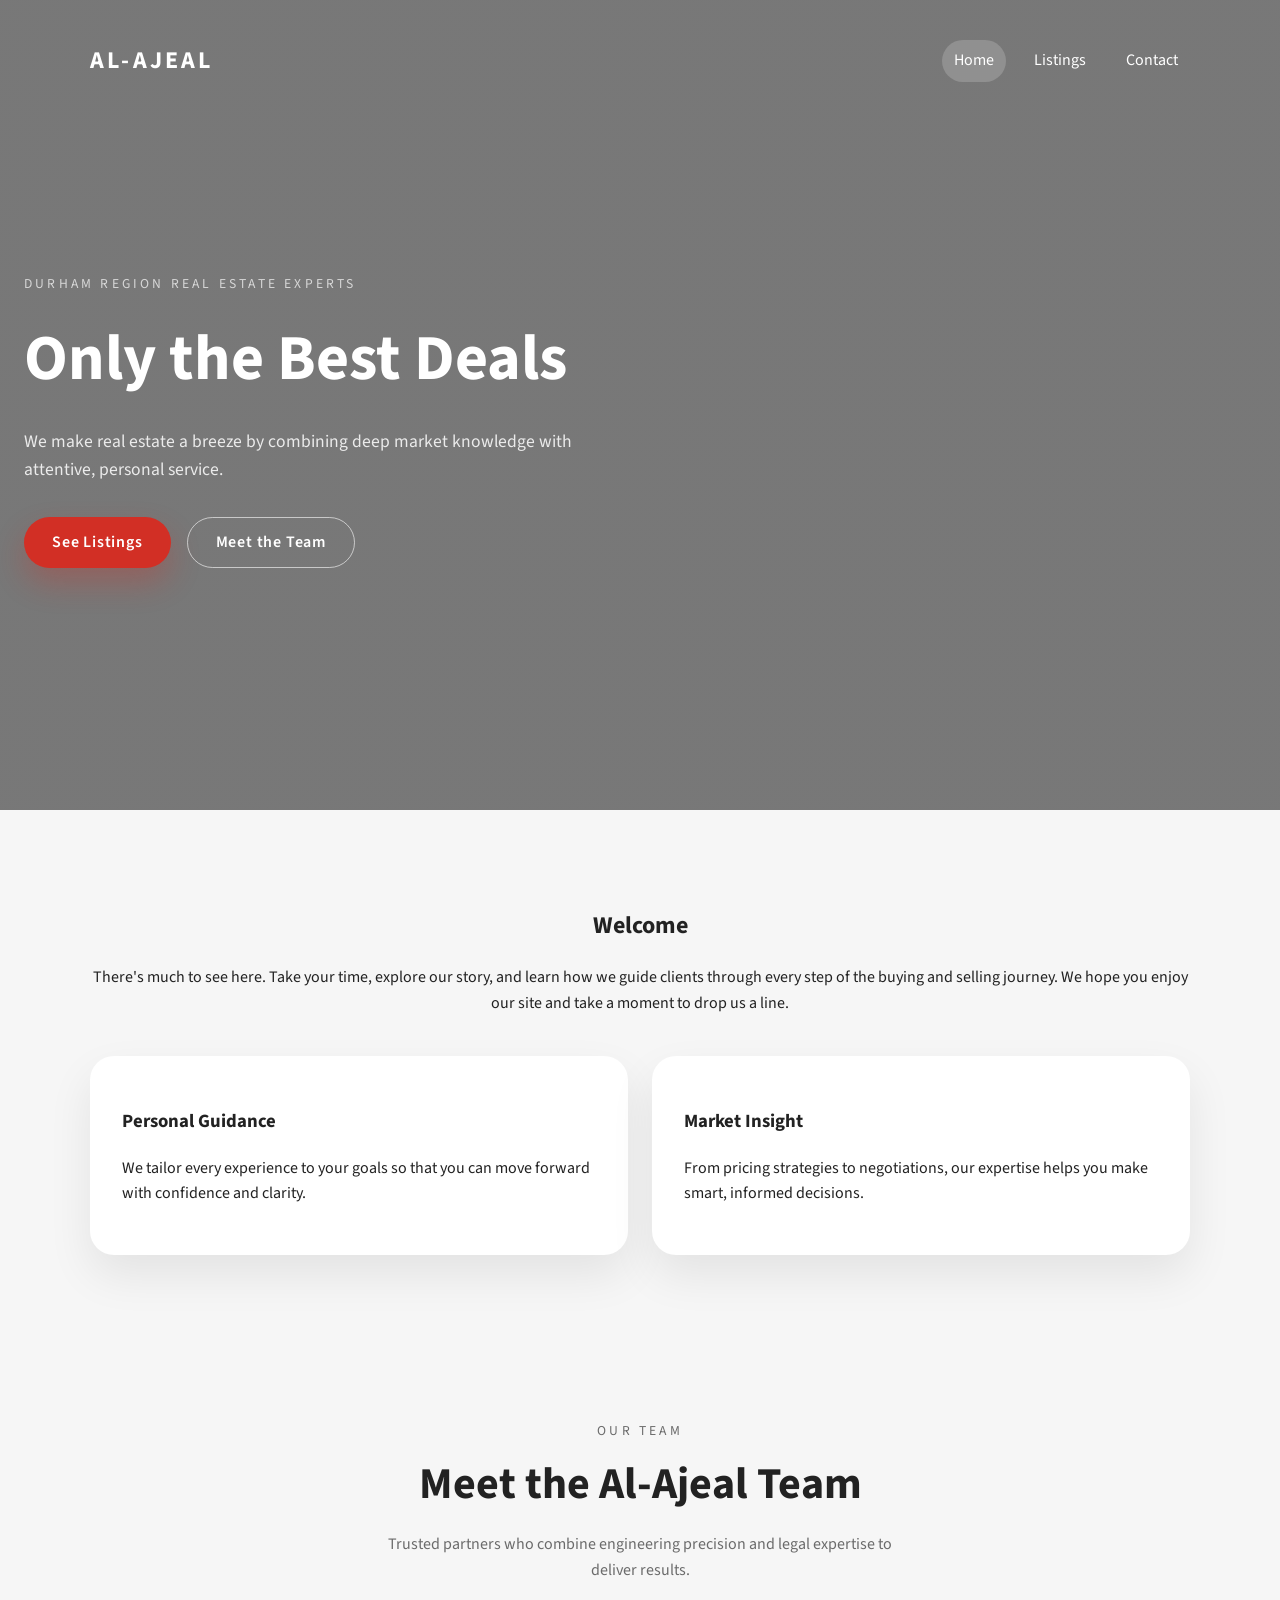
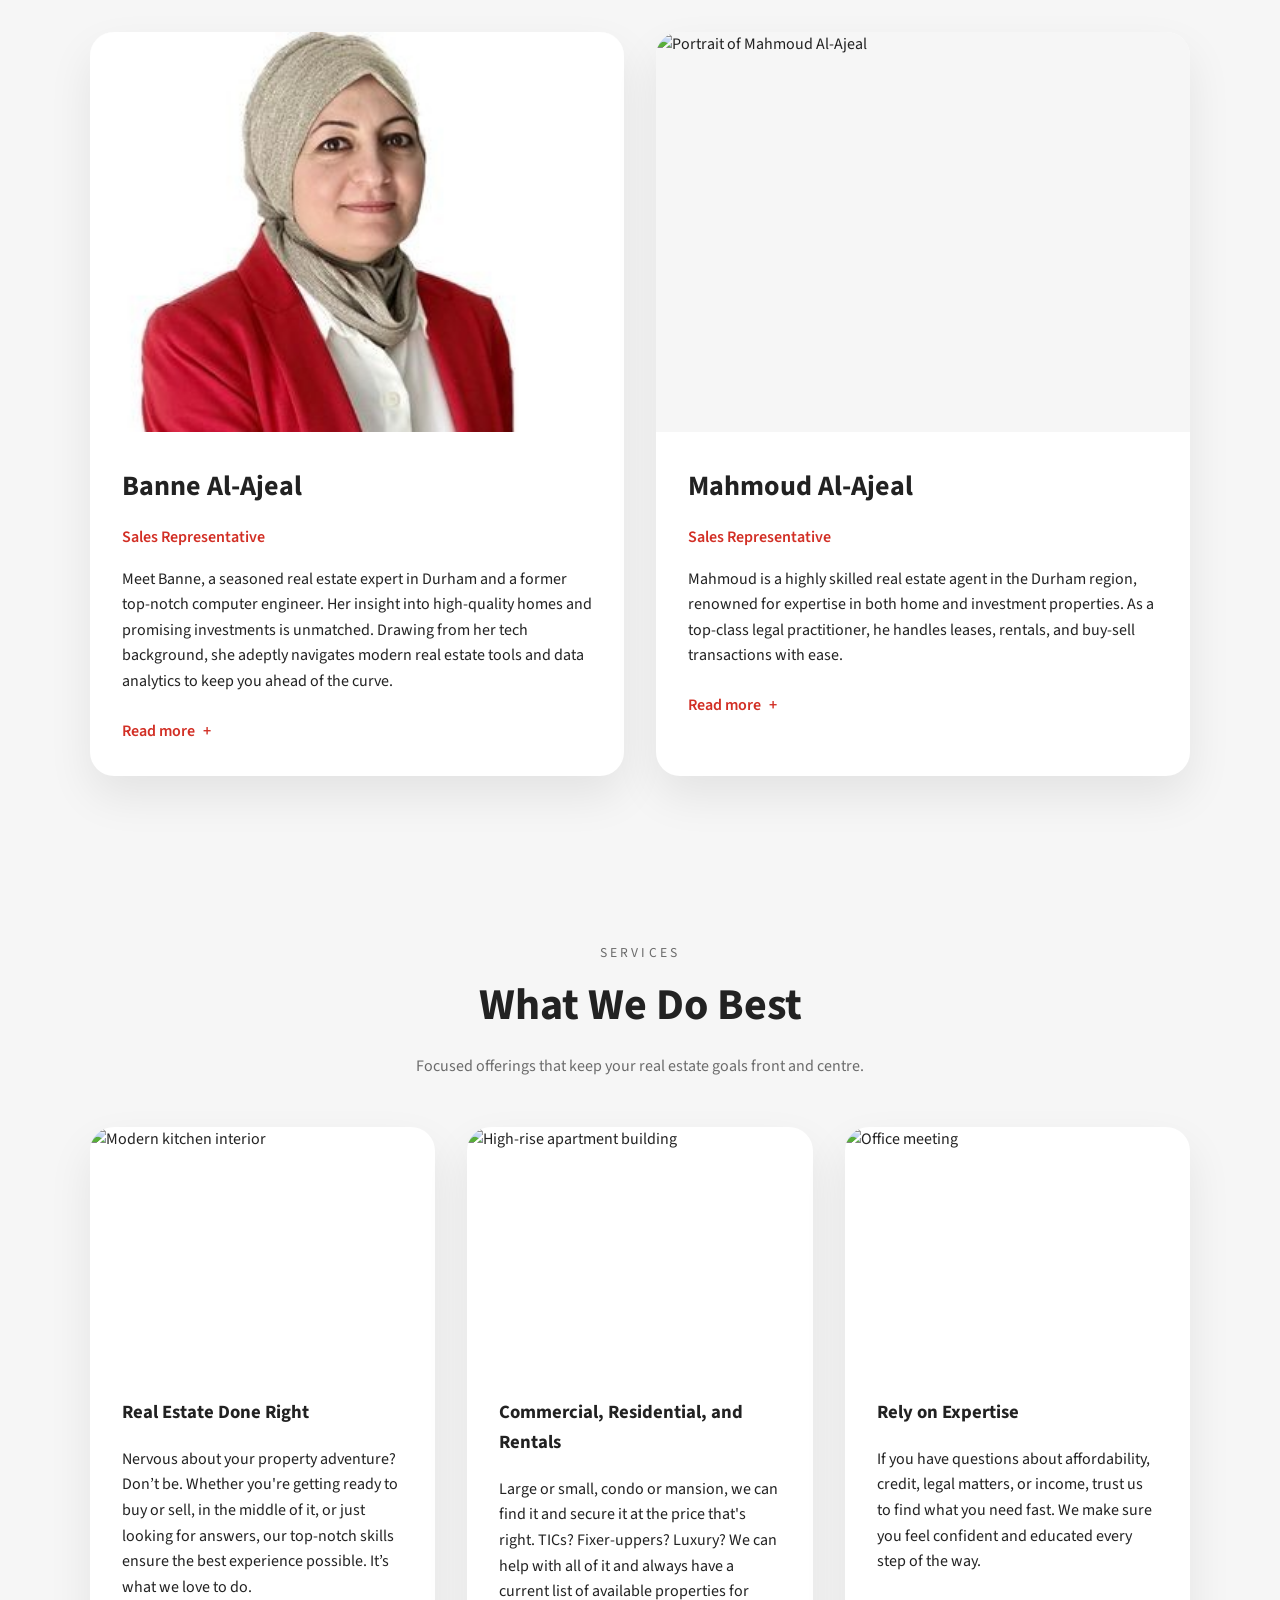
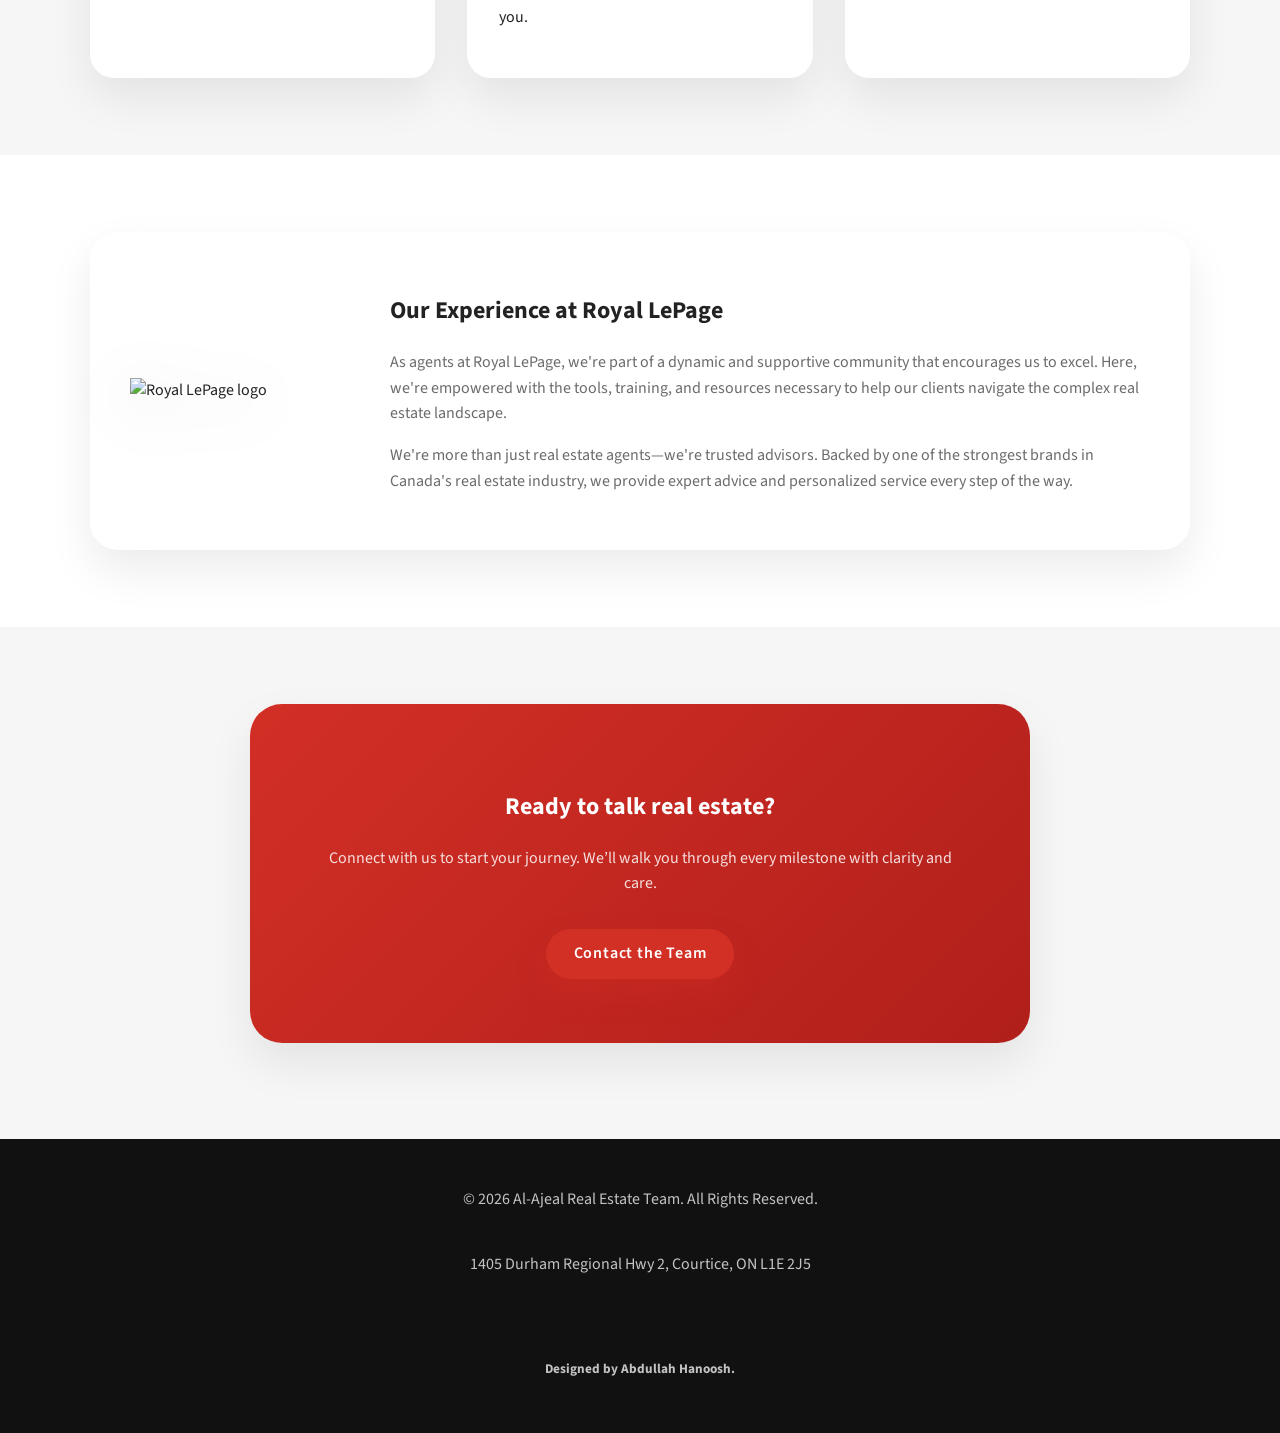
==== commit aeb78f97: "Add designer credit to footer in index.html" ====
--- a/index.html
+++ b/index.html
@@ -171,6 +171,8 @@
         <div class="footer-content">
             <p>&copy; <span id="year"></span> Al-Ajeal Real Estate Team. All Rights Reserved.</p>
             <p>1405 Durham Regional Hwy 2, Courtice, ON L1E 2J5</p>
+            <br>
+            <h5>Designed by Abdullah Hanoosh.</h5>
         </div>
     </footer>
 
